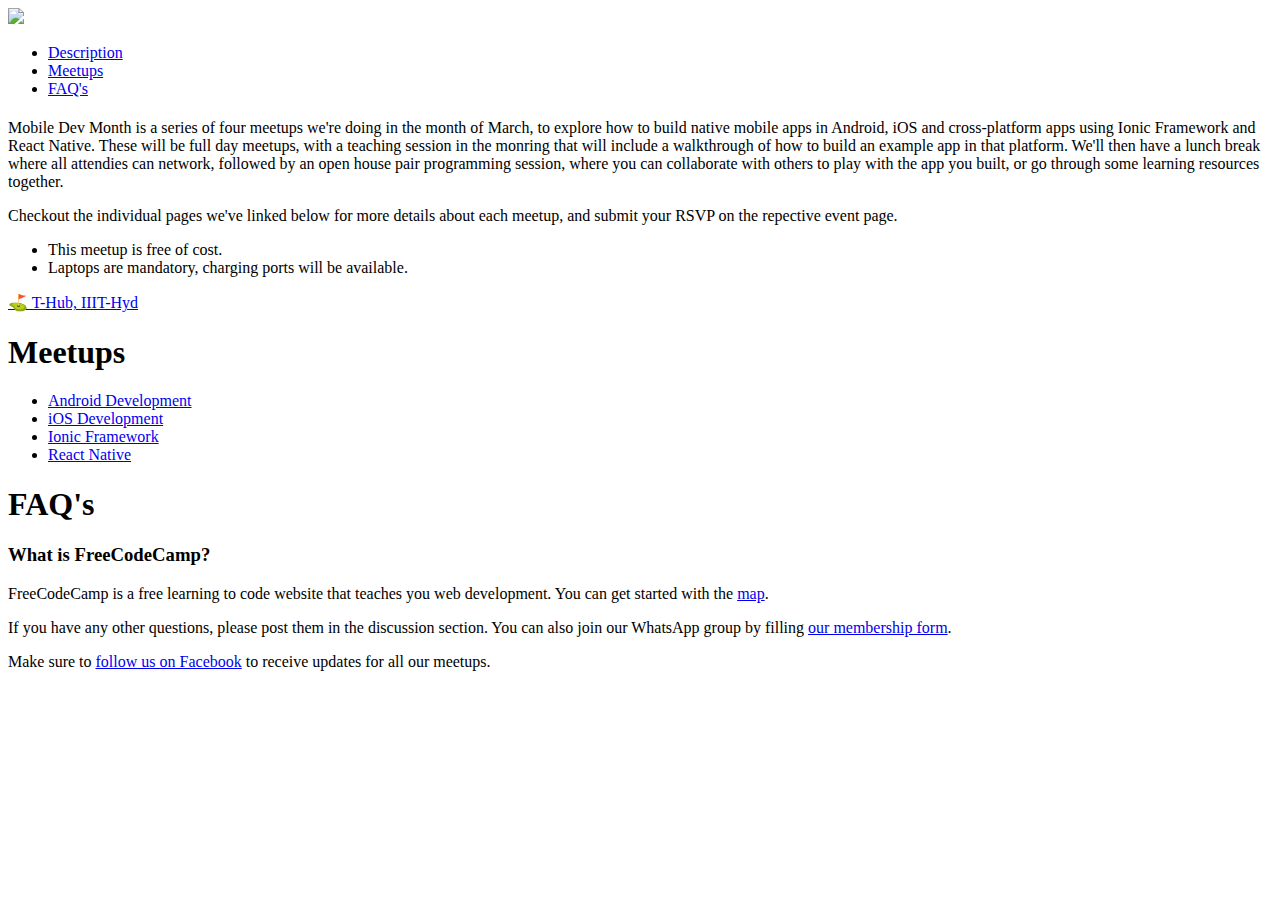
==== index.html @ 17ab35b6 "Update index.html (#1)" ====
<!DOCTYPE html>
<html>
  <head>
    <meta name="viewport" content="width=device-width, initial-scale=1">
    <title>Mobile Dev Month - Learn How To Build Mobile Apps</title>
    <link rel="icon" type="image/png" href="./img/favicon.png">
    <link href="https://fonts.googleapis.com/css?family=Open+Sans" rel="stylesheet">
    <link rel="stylesheet" href="./css/index.css">
  </head>
  <body>
    <header>
      <img class="banner" src="./img/banner.png">
      <nav>
        <ul>
          <li><a href="#description">Description</a></li>
          <li><a href="#meetups">Meetups</a></li>
          <li><a href="#faq">FAQ's</a></li>
        </ul>
      </nav>
    </header>
    <main class="container">
      <section id="description">
        <h1 class="timer js-timer" data-meetupDate="2017/03/04 10:00:00"></h1>
        <!-- <h1>Mobile Dev Month - Learn How To Build Mobile Apps</h1> -->
        <p>
          Mobile Dev Month is a series of four meetups we're doing in the month of March, to explore how to build native mobile apps in Android, iOS and cross-platform apps using Ionic Framework and React Native. These will be full day meetups, with a teaching session in the monring that will include a walkthrough of how to build an example app in that platform. We'll then have a lunch break where all attendies can network, followed by an open house pair programming session, where you can collaborate with others to play with the app you built, or go through some learning resources together.
        </p>
        <p>
          Checkout the individual pages we've linked below for more details about each meetup, and submit your RSVP on the repective event page.
        </p>
        <ul>
          <li>This meetup is free of cost.</li>
          <li>Laptops are mandatory, charging ports will be available.</li>
        </ul>
        <a target="_blank" class="location-btn" href="https://goo.gl/rxNF8z"><span>&#9971;</span> T-Hub, IIIT-Hyd </a>
      </section>
      <section id="meetups" class="meetups">
        <h1>Meetups</h1>
        <ul>
          <li>
            <a target="_blank" href="./meetup01">
              Android Development
            </a>
          </li>
          <li>
            <a target="_blank" href="./meetup02">
              iOS Development
            </a>
          </li>
          <li>
            <a target="_blank" href="./meetup03">
              Ionic Framework
            </a>
          </li>
          <li>
            <a target="_blank" href="./meetup04">
              React Native
            </a>
          </li>
        </ul>
      </section>
      <section class="faq" id="faq">
        <h1>FAQ's</h1>
        <div>
          <h3 class="question">What is FreeCodeCamp? </h3>
          <p class="answer">FreeCodeCamp is a free learning to code website that teaches you web development. You can get started with the <a target="_blank" href="http://freecodecamp.com/map">map</a>. </p>
        </div>
        <p>
          If you have any other questions, please post them in the discussion section. You can also join our WhatsApp group by filling <a target="_blank" href="https://goo.gl/sRbiXd">our membership form</a>.
        </p>
      </section>
    </main>
    <footer>
      <p>Make sure to <a target="_blank" href="https://www.facebook.com/freecodecamphyderabad/events">follow us on Facebook</a> to receive updates for all our meetups.</p>
    </footer>
    <script src="https://cdnjs.cloudflare.com/ajax/libs/jquery/3.1.0/jquery.min.js"></script>
    <script src="https://cdnjs.cloudflare.com/ajax/libs/jquery.countdown/2.2.0/jquery.countdown.min.js"></script>
    <script src="./js/index.js"></script>
  </body>
</html>
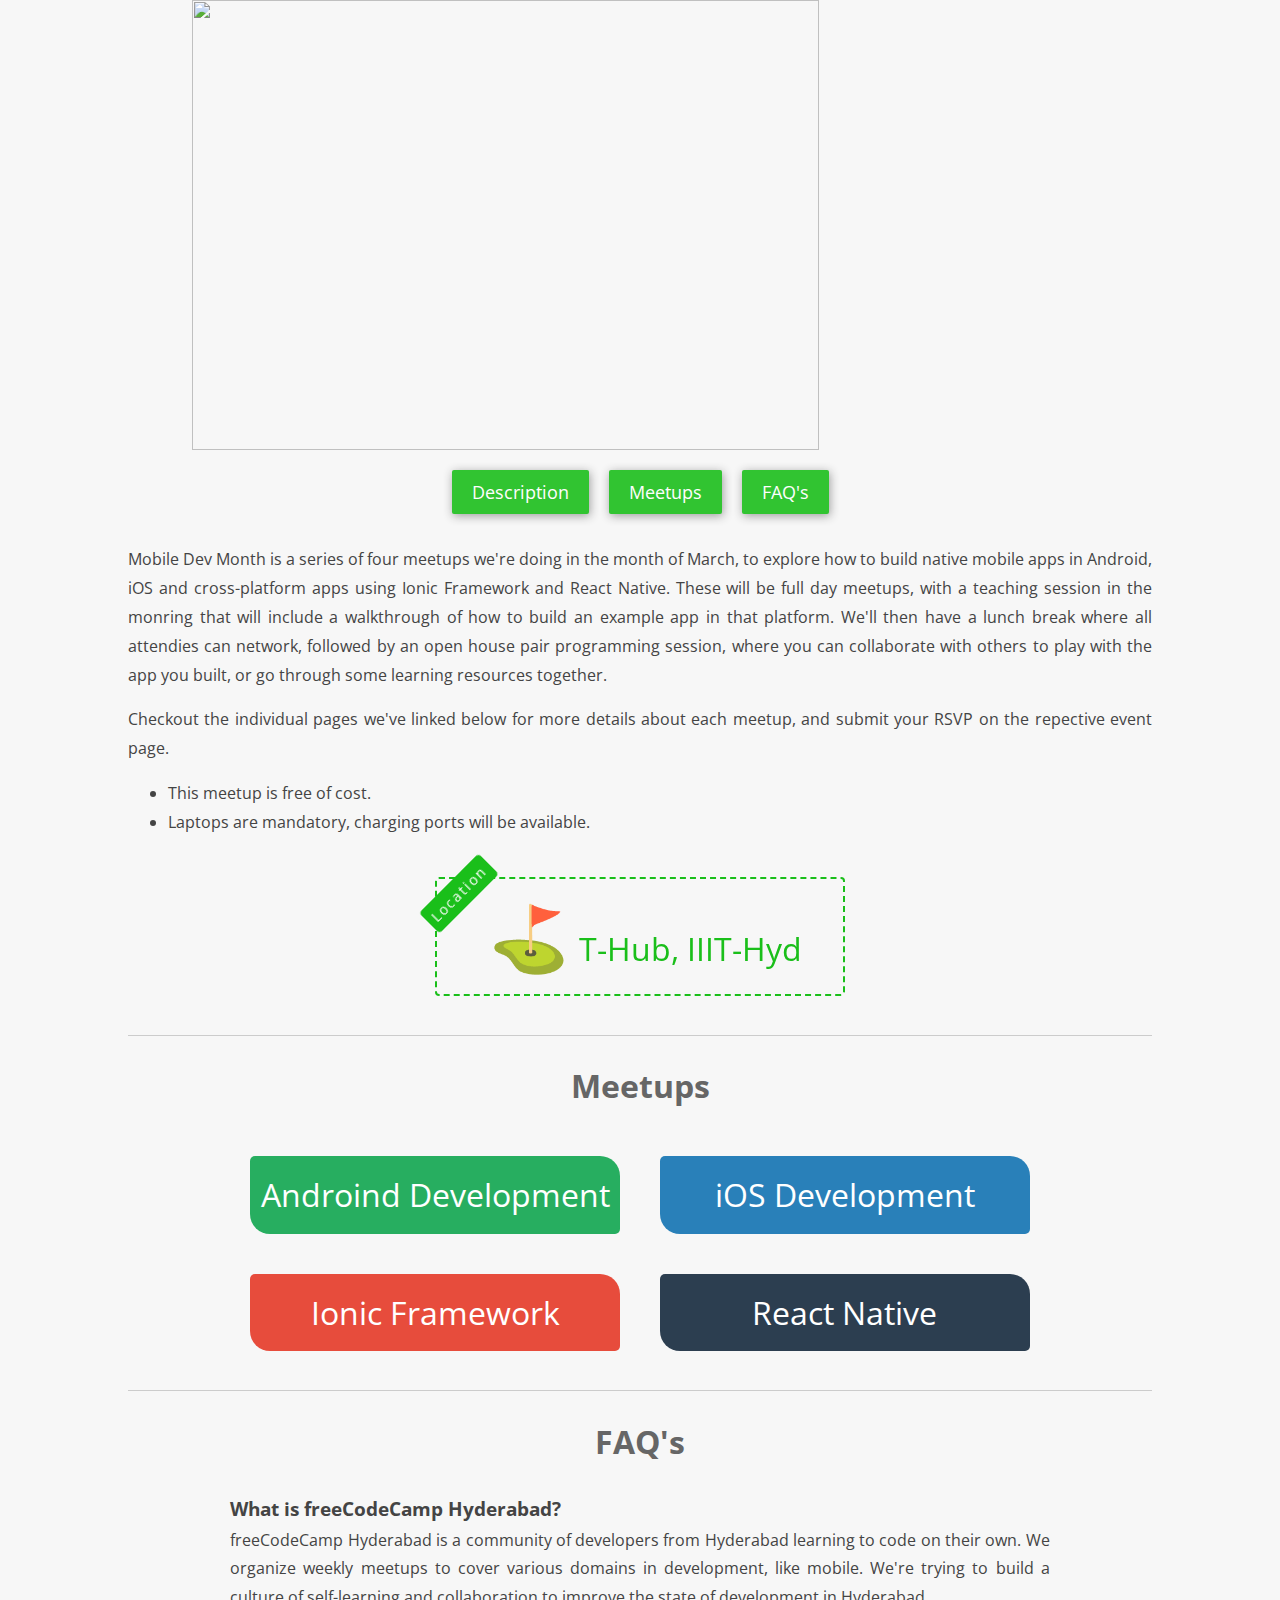
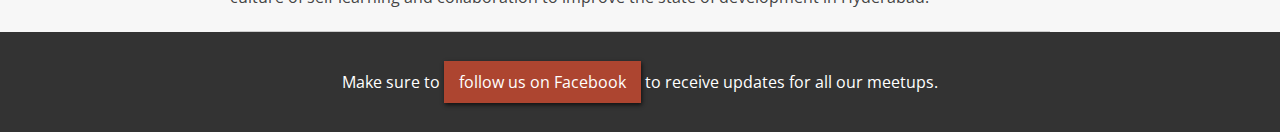
==== commit d5cd1cad: "Updated info and UI" ====
--- a/index.html
+++ b/index.html
@@ -2,6 +2,14 @@
 <html>
   <head>
     <meta name="viewport" content="width=device-width, initial-scale=1">
+    <meta description="In this meetup, you'll be forming pairs of two and competing against others to solve coding challenges in your favorite language.">
+    <meta property="og:type" content="website"/>
+    <meta property="og:title" content="Mobile Dev Month - Learn How to Build Mobile Apps">
+    <meta property="og:url" content="https://fcc-hyd.github.io/mobile-dev-month/">
+    <meta property="og:image" content="https://fcc-hyd.github.io/mobile-dev-month/img/banner.png">
+    <meta property="og:site_name" content="Mobile Dev Month - FCC HYD">
+    <meta property="og:description" content="In this meetup, you'll be forming pairs of two and competing against others to solve coding challenges in your favorite language.">
+
     <title>Mobile Dev Month - Learn How To Build Mobile Apps</title>
     <link rel="icon" type="image/png" href="./img/favicon.png">
     <link href="https://fonts.googleapis.com/css?family=Open+Sans" rel="stylesheet">
@@ -21,7 +29,6 @@
     <main class="container">
       <section id="description">
         <h1 class="timer js-timer" data-meetupDate="2017/03/04 10:00:00"></h1>
-        <!-- <h1>Mobile Dev Month - Learn How To Build Mobile Apps</h1> -->
         <p>
           Mobile Dev Month is a series of four meetups we're doing in the month of March, to explore how to build native mobile apps in Android, iOS and cross-platform apps using Ionic Framework and React Native. These will be full day meetups, with a teaching session in the monring that will include a walkthrough of how to build an example app in that platform. We'll then have a lunch break where all attendies can network, followed by an open house pair programming session, where you can collaborate with others to play with the app you built, or go through some learning resources together.
         </p>
@@ -39,7 +46,7 @@
         <ul>
           <li>
             <a target="_blank" href="./meetup01">
-              Android Development
+              Androind Development
             </a>
           </li>
           <li>
@@ -62,12 +69,9 @@
       <section class="faq" id="faq">
         <h1>FAQ's</h1>
         <div>
-          <h3 class="question">What is FreeCodeCamp? </h3>
-          <p class="answer">FreeCodeCamp is a free learning to code website that teaches you web development. You can get started with the <a target="_blank" href="http://freecodecamp.com/map">map</a>. </p>
+          <h3 class="question">What is freeCodeCamp Hyderabad? </h3>
+          <p class="answer">freeCodeCamp Hyderabad is a community of developers from Hyderabad learning to code on their own. We organize weekly meetups to cover various domains in development, like mobile. We're trying to build a culture of self-learning and collaboration to improve the state of development in Hyderabad. </p>
         </div>
-        <p>
-          If you have any other questions, please post them in the discussion section. You can also join our WhatsApp group by filling <a target="_blank" href="https://goo.gl/sRbiXd">our membership form</a>.
-        </p>
       </section>
     </main>
     <footer>
--- a/css/index.css
+++ b/css/index.css
@@ -0,0 +1,555 @@
+* {
+  box-sizing: border-box;
+}
+
+::-mox-selection {
+  background: #00A200;
+  color: #fff;
+}
+
+::selection {
+  background: #00A200;
+  color: #fff;
+}
+
+body {
+  margin: 0px;
+  font-family: "Open Sans", Helvetica, sans-serif;
+  background: #F7F7F7;
+}
+
+header {
+  position: relative;
+}
+
+header h1 {
+  color : #DDD;
+}
+
+header .main-timer {
+  position: absolute;
+  left: 30%;
+  bottom: 100px;
+}
+
+.timer, .main-timer {
+  text-transform: capitalize;
+  font-weight: normal;
+}
+.timer span, .main-timer span {
+  font-size: 64px;
+  letter-spacing: 2px;
+  font-weight: bold;
+}
+
+@media(max-width: 1140px) {
+  header .main-timer {
+    top: 100px;
+    left: 42%;
+  }
+  header .main-timer span {
+    font-size: 52px;
+  }
+}
+
+@media(max-width: 1000px) {
+  header .main-timer {
+    top: 120px;
+  }
+  header .main-timer span {
+    font-size: 36px;
+  }
+}
+
+@media(max-width: 950px) {
+  header .main-timer {
+    top: 80px;
+    left: 40%;
+  }
+  header .main-timer span {
+    font-size: 32px;
+  }
+}
+
+@media(max-width: 750px) {
+  header .main-timer {
+    left: 35%;
+  }
+  header .main-timer span {
+    font-size: 32px;
+  }
+}
+
+@media(max-width: 680px) {
+  header .main-timer {
+    top: 70px;
+    left: 43%;
+    font-size: 20px;
+  }
+  header .main-timer span {
+    font-size: 24px;
+  }
+}
+
+@media(max-width: 550px) {
+  header .main-timer {
+    top: 60px;
+    left: 43%;
+    font-size: 16px;
+  }
+  header .main-timer span {
+    font-size: 20px;
+  }
+}
+
+@media(max-width: 470px) {
+  header .main-timer {
+    top: 50px;
+    left: 43%;
+    font-size: 14px;
+  }
+  header .main-timer span {
+    font-size: 18px;
+  }
+}
+
+@media(max-width: 400px) {
+  header .main-timer {
+    top: 30px;
+    left: 35%;
+    font-size: 14px;
+  }
+  header .main-timer span {
+    font-size: 18px;
+  }
+}
+
+@media(max-width: 350px) {
+  header .main-timer {
+    top: 20px;
+    left: 35%;
+    font-size: 12px;
+  }
+  header .main-timer span {
+    font-size: 16px;
+  }
+}
+
+@media(max-width: 680px) {
+  .timer span {
+    font-size: 48px;
+  }
+}
+@media(max-width: 500px) {
+  .timer span {
+    font-size: 36px;
+  }
+}
+@media(max-width: 450px) {
+  .timer span {
+    font-size: 30px;
+  }
+}
+
+header .main-banner {
+  width : 100%;
+  height : 100%;
+}
+
+header .banner {
+  display: block;
+  width: 70%;
+  margin: 0 auto;
+  margin-bottom: 20px;
+}
+
+header .banner-bg-img {
+  display: block;
+  width: 80%;
+  height: 550px;
+  margin: 0 auto;
+  margin-bottom: 20px;
+  background-image: url(../img/banner.png);
+  background-repeat: no-repeat;
+  background-position: center;
+  background-size: cover;
+}
+
+header > img{
+  width: 100%;
+  height: 450px;
+  margin-bottom: 20px;
+}
+
+header .banner img {
+  height: 450px;
+  width: 100%;
+}
+
+@media(max-width: 900px) {
+  header .banner {
+    width: 90%;
+  }
+}
+
+@media(max-width: 670px) {
+  header .banner {
+    width: 100%;
+  }
+  header .banner img {
+    height: auto;
+    width: 100%;
+  }
+  header .banner-bg-img {
+    height: 225px;
+  }
+  header > img{
+    height: auto;
+  }
+}
+
+.title {
+  color : #FFF;
+  text-align: center;
+  background-color: rgba(0, 200, 0, 0.5);
+  width : 70%;
+  margin : 20px auto;
+  padding : 10px 0;
+}
+
+nav ul {
+  list-style: none;
+  padding: 0;
+  margin: 0;
+  display: -webkit-box;
+  display: -webkit-flex;
+  display: -ms-flexbox;
+  display: flex;
+  -webkit-box-pack: center;
+  -webkit-justify-content: center;
+      -ms-flex-pack: center;
+          justify-content: center;
+}
+nav ul li {
+  margin: 0 10px 10px 10px;
+}
+nav ul li a {
+  text-decoration: none;
+  display: block;
+  background: #00B800;
+  color: #fff;
+  padding: 10px 20px;
+  font-size: 18px;
+  border-radius: 2px;
+  box-shadow: 1px 2px 10px #888;
+  opacity: 0.8;
+  -webkit-transition: all 0.25s;
+  transition: all 0.25s;
+}
+nav ul li a:hover {
+  box-shadow: 1px 4px 10px #888;
+  opacity: 1;
+}
+@media(max-width: 600px) {
+  nav ul li a {
+    padding: 6px 12px;
+    font-size: 16px;
+  }
+}
+@media(max-width: 380px) {
+  nav ul li a {
+    padding: 5px 10px;
+    font-size: 14px;
+  }
+}
+.container {
+  width: 80%;
+  margin: 0 auto;
+}
+@media(max-width: 600px) {
+  .container {
+    width: 90%;
+  }
+}
+.container section {
+  color: #444;
+  line-height: 1.8;
+  position: relative;
+  padding-bottom: 20px;
+}
+.container section:after {
+  position: absolute;
+  left: 0;
+  bottom: 0;
+  content: "";
+  width: 100%;
+  height: 1px;
+  background: #ccc;
+}
+.container section h1 {
+  text-align: center;
+  color: #666;
+}
+@media(max-width: 420px) {
+  .container section h1 {
+    font-size: 20px;
+  }
+  .container section h1.timer {
+    font-size: 18px;
+  }
+  .container section h1.timer span {
+    font-size: 32px;
+  }
+}
+@media(max-width: 330px) {
+  .container section h1.timer {
+    font-size: 14px;
+  }
+  .container section h1.timer span {
+    font-size: 24px;
+  }
+}
+.container section p {
+  text-align: justify;
+}
+.container section .location-btn {
+  width: 40%;
+  margin: 40px auto 20px auto;
+  text-align: center;
+  display: -webkit-box;
+  display: -webkit-flex;
+  display: -ms-flexbox;
+  display: flex;
+  -webkit-box-pack: center;
+  -webkit-justify-content: center;
+      -ms-flex-pack: center;
+          justify-content: center;
+  -webkit-box-align: baseline;
+  -webkit-align-items: baseline;
+      -ms-flex-align: baseline;
+          align-items: baseline;
+  text-decoration: none;
+  border: 2px dashed;
+  border-radius: 4px;
+  font-size: 32px;
+  position: relative;
+  opacity: 0.9;
+  -webkit-transition: opacity 0.25s;
+  transition: opacity 0.25s;
+  color: #00B800;
+}
+.container section .location-btn:hover {
+  opacity: 1;
+}
+.container section .location-btn:after {
+  content: "Location";
+  position: absolute;
+  top: 0;
+  left: -20px;
+  font-size: 14px;
+  background: #00B800;
+  color: #fff;
+  padding: 2px 6px;
+  border-radius: 4px;
+  -webkit-transform: rotate(-45deg);
+          transform: rotate(-45deg);
+  letter-spacing: 2px;
+}
+.container section .location-btn span {
+  font-size: 64px;
+  padding: 0 10px;
+}
+@media(max-width: 1024px) {
+  .container section .location-btn {
+    width: 60%;
+  }
+}
+@media(max-width: 760px) {
+  .container section .location-btn {
+    width: 80%;
+  }
+}
+@media(max-width: 480px) {
+  .container section .location-btn {
+    width: 100%;
+    font-size: 24px;
+    display: -webkit-flex;
+    display: -moz-flex;
+    display: -ms-flex;
+    display: -o-flex;
+    display: flex;
+    flex-direction: column;
+    justify-content: center;
+    align-items: center;
+  }
+  .container section .location-btn span {
+    font-size: 48px;
+    padding: 0 5px;
+  }
+}
+
+.meetups ul {
+  width: 80%;
+  list-style: none;
+  padding: 0;
+  margin: 0 auto;
+  display: -webkit-box;
+  display: -webkit-flex;
+  display: -ms-flexbox;
+  display: flex;
+  -webkit-flex-wrap: wrap;
+      -ms-flex-wrap: wrap;
+          flex-wrap: wrap;
+}
+@media(max-width: 1024px) {
+  .meetups ul {
+    width: 100%;
+  }
+}
+.meetups ul li {
+  width: calc(50% - 40px);
+  margin: 20px;
+}
+@media(max-width: 760px) {
+  .meetups ul li {
+    width: calc(100% - 30px);
+    margin: 15px;
+  }
+}
+.meetups ul li a {
+  text-align: center;
+  background: orange;
+  padding: 10px;
+  color: #fff;
+  text-decoration: none;
+  font-size: 32px;
+  display: -webkit-box;
+  display: -webkit-flex;
+  display: -ms-flexbox;
+  display: flex;
+  -webkit-box-pack: center;
+  -webkit-justify-content: center;
+      -ms-flex-pack: center;
+          justify-content: center;
+  -webkit-box-align: center;
+  -webkit-align-items: center;
+      -ms-flex-align: center;
+          align-items: center;
+  border-radius: 5px 20px;
+  flex-direction: column;
+}
+
+@media(max-width: 480px){
+  .meetups ul li a{
+    font-size: 28px;
+  }
+}
+
+.meetups ul li a img {
+  width: 250px;
+}
+.meetups ul li a svg {
+  width: 45px;
+  height: 43px;
+  fill: #fff;
+}
+.meetups ul li a span{
+  font-size: 48px;
+}
+.meetups ul li:first-child a {
+  background: #27ae60;
+}
+.meetups ul li:nth-child(2) a {
+  background: #2980b9;
+}
+.meetups ul li:nth-child(3) a {
+  background: #e74c3c;
+}
+.meetups ul li:nth-child(3) a img {
+  width: 200px;
+}
+.meetups ul li:last-child a {
+  background: #2c3e50;
+}
+
+.meetups ul li:last-child a img {
+  width: 150px;
+}
+
+.timer {
+  text-transform: capitalize;
+  font-weight: normal;
+}
+.timer span {
+  font-size: 64px;
+  letter-spacing: 2px;
+  font-weight: bold;
+}
+@media(max-width: 680px) {
+  .timer span {
+    font-size: 48px;
+  }
+}
+@media(max-width: 500px) {
+  .timer span {
+    font-size: 36px;
+  }
+}
+@media(max-width: 450px) {
+  .timer span {
+    font-size: 30px;
+  }
+}
+
+.faq {
+  width: 80%;
+  margin: 0 auto;
+}
+@media(max-width: 480px) {
+  .faq {
+    width: 100%;
+  }
+}
+.faq h3.question {
+  margin-bottom: 0;
+}
+.faq p.answer {
+  margin: 0;
+}
+
+footer {
+  width: 100%;
+  height: 100px;
+  background: #333;
+  color: #fff;
+  text-align: center;
+  display: -webkit-box;
+  display: -webkit-flex;
+  display: -ms-flexbox;
+  display: flex;
+  -webkit-box-pack: center;
+  -webkit-justify-content: center;
+      -ms-flex-pack: center;
+          justify-content: center;
+  -webkit-box-align: center;
+  -webkit-align-items: center;
+      -ms-flex-align: center;
+          align-items: center;
+  padding: 0 10px;
+}
+footer a {
+  color: #fff;
+  display: inline-block;
+  padding: 10px 15px;
+  text-decoration: none;
+  background-color: #AD4530;
+  box-shadow: 1px 2px 4px #111;
+  transition: all 0.3s;
+}
+footer a:hover{
+  box-shadow: 1px 4px 4px #111;
+}
+footer p {
+  padding: 0;
+  margin: 0;
+}
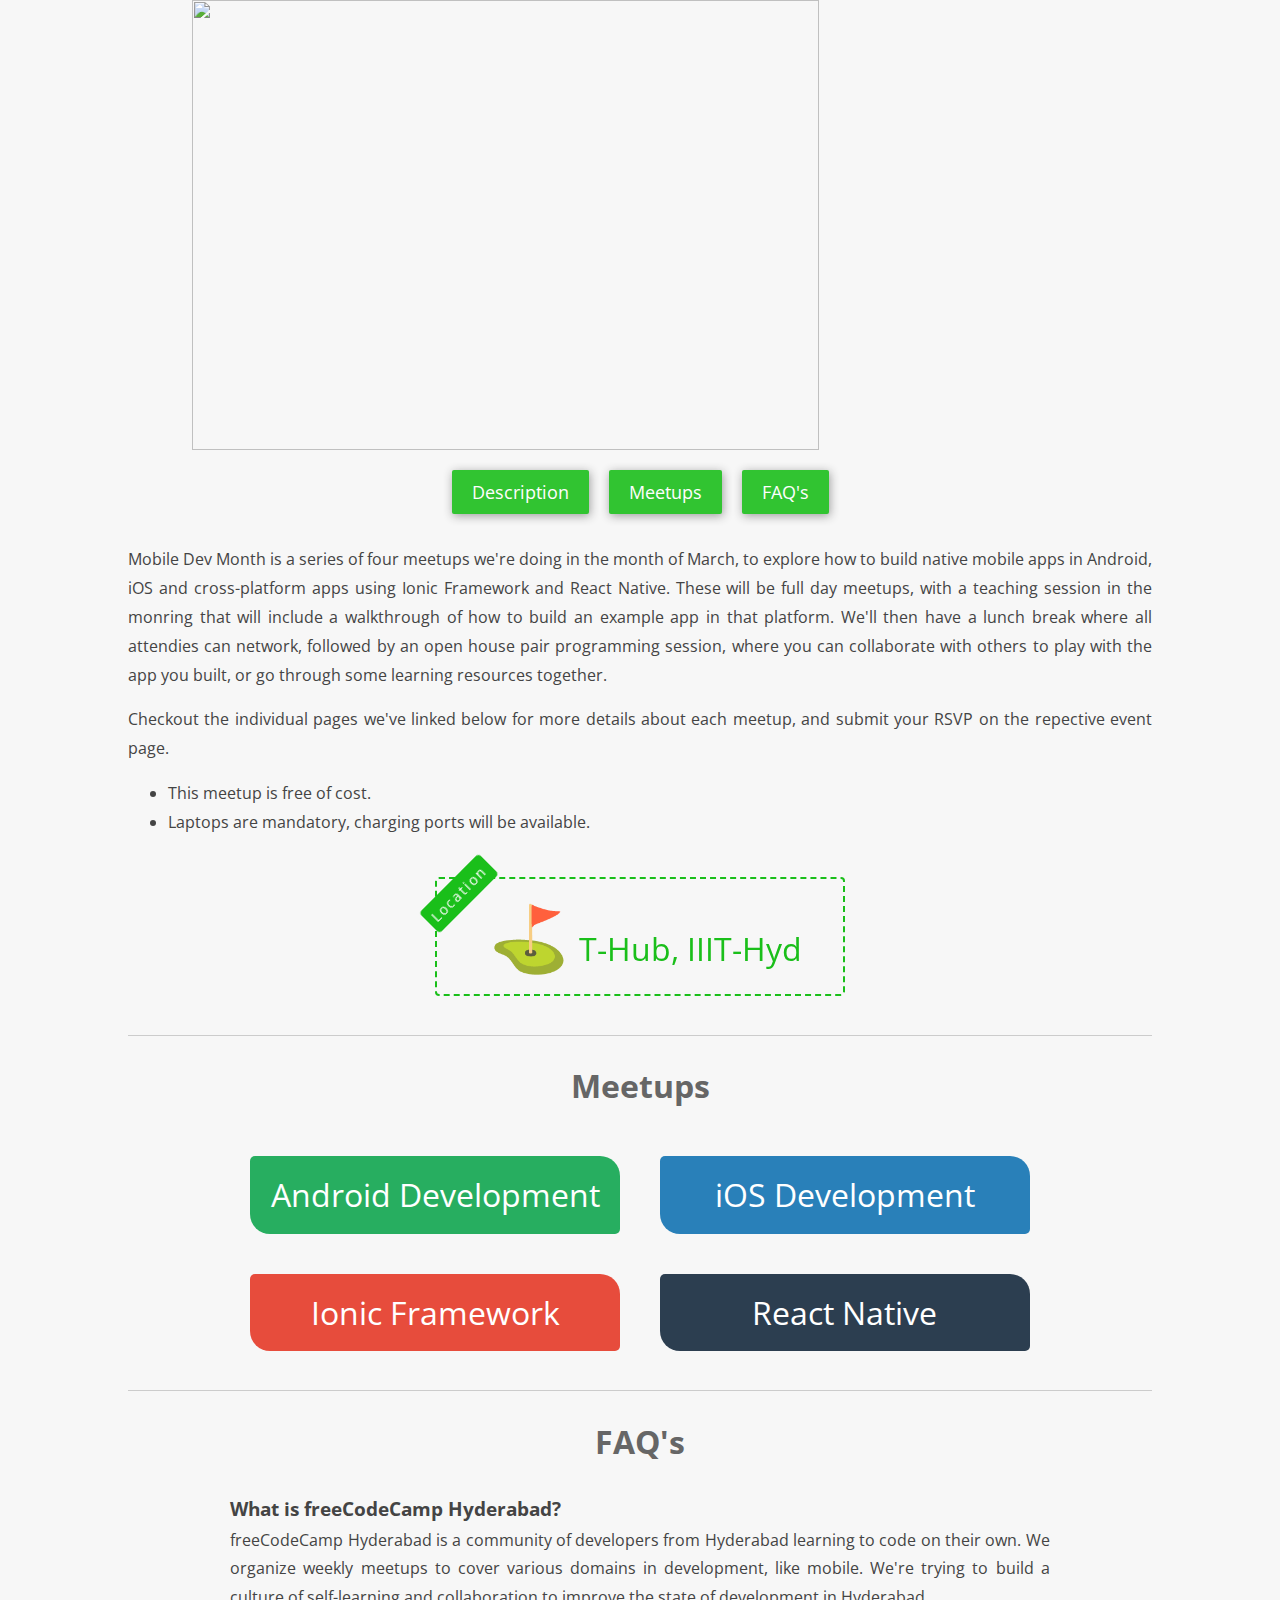
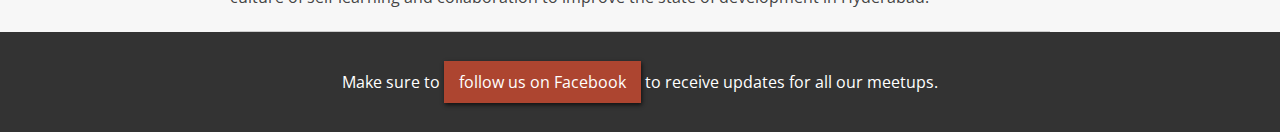
==== commit a5325b91: "add meta tags & compressed banner img" ====
--- a/index.html
+++ b/index.html
@@ -2,13 +2,14 @@
 <html>
   <head>
     <meta name="viewport" content="width=device-width, initial-scale=1">
-    <meta description="In this meetup, you'll be forming pairs of two and competing against others to solve coding challenges in your favorite language.">
+    <meta description="Mobile Dev Month is a series of four meetups we're doing in the month of March, to explore how to build native mobile apps in Android, iOS and cross-platform apps using Ionic Framework and React Native. These will be full day meetups, with a teaching session in the monring that will include a walkthrough of how to build an example app in that platform. We'll then have a lunch break where all attendies can network, followed by an open house pair programming session..">
     <meta property="og:type" content="website"/>
     <meta property="og:title" content="Mobile Dev Month - Learn How to Build Mobile Apps">
     <meta property="og:url" content="https://fcc-hyd.github.io/mobile-dev-month/">
-    <meta property="og:image" content="https://fcc-hyd.github.io/mobile-dev-month/img/banner.png">
+    <meta property="og:image:type" content="image/png" />
+    <meta property="og:image" content="./img/phone.png">
     <meta property="og:site_name" content="Mobile Dev Month - FCC HYD">
-    <meta property="og:description" content="In this meetup, you'll be forming pairs of two and competing against others to solve coding challenges in your favorite language.">
+    <meta property="og:description" content="Mobile Dev Month is a series of four meetups we're doing in the month of March, to explore how to build native mobile apps in Android, iOS and cross-platform apps using Ionic Framework and React Native. These will be full day meetups, with a teaching session in the monring that will include a walkthrough of how to build an example app in that platform. We'll then have a lunch break where all attendies can network, followed by an open house pair programming session..">
 
     <title>Mobile Dev Month - Learn How To Build Mobile Apps</title>
     <link rel="icon" type="image/png" href="./img/favicon.png">
@@ -46,11 +47,11 @@
         <ul>
           <li>
             <a target="_blank" href="./meetup01">
-              Androind Development
+              Android Development
             </a>
           </li>
           <li>
-            <a target="_blank" href="./meetup02">
+            <a target="_blank" href="#">
               iOS Development
             </a>
           </li>
